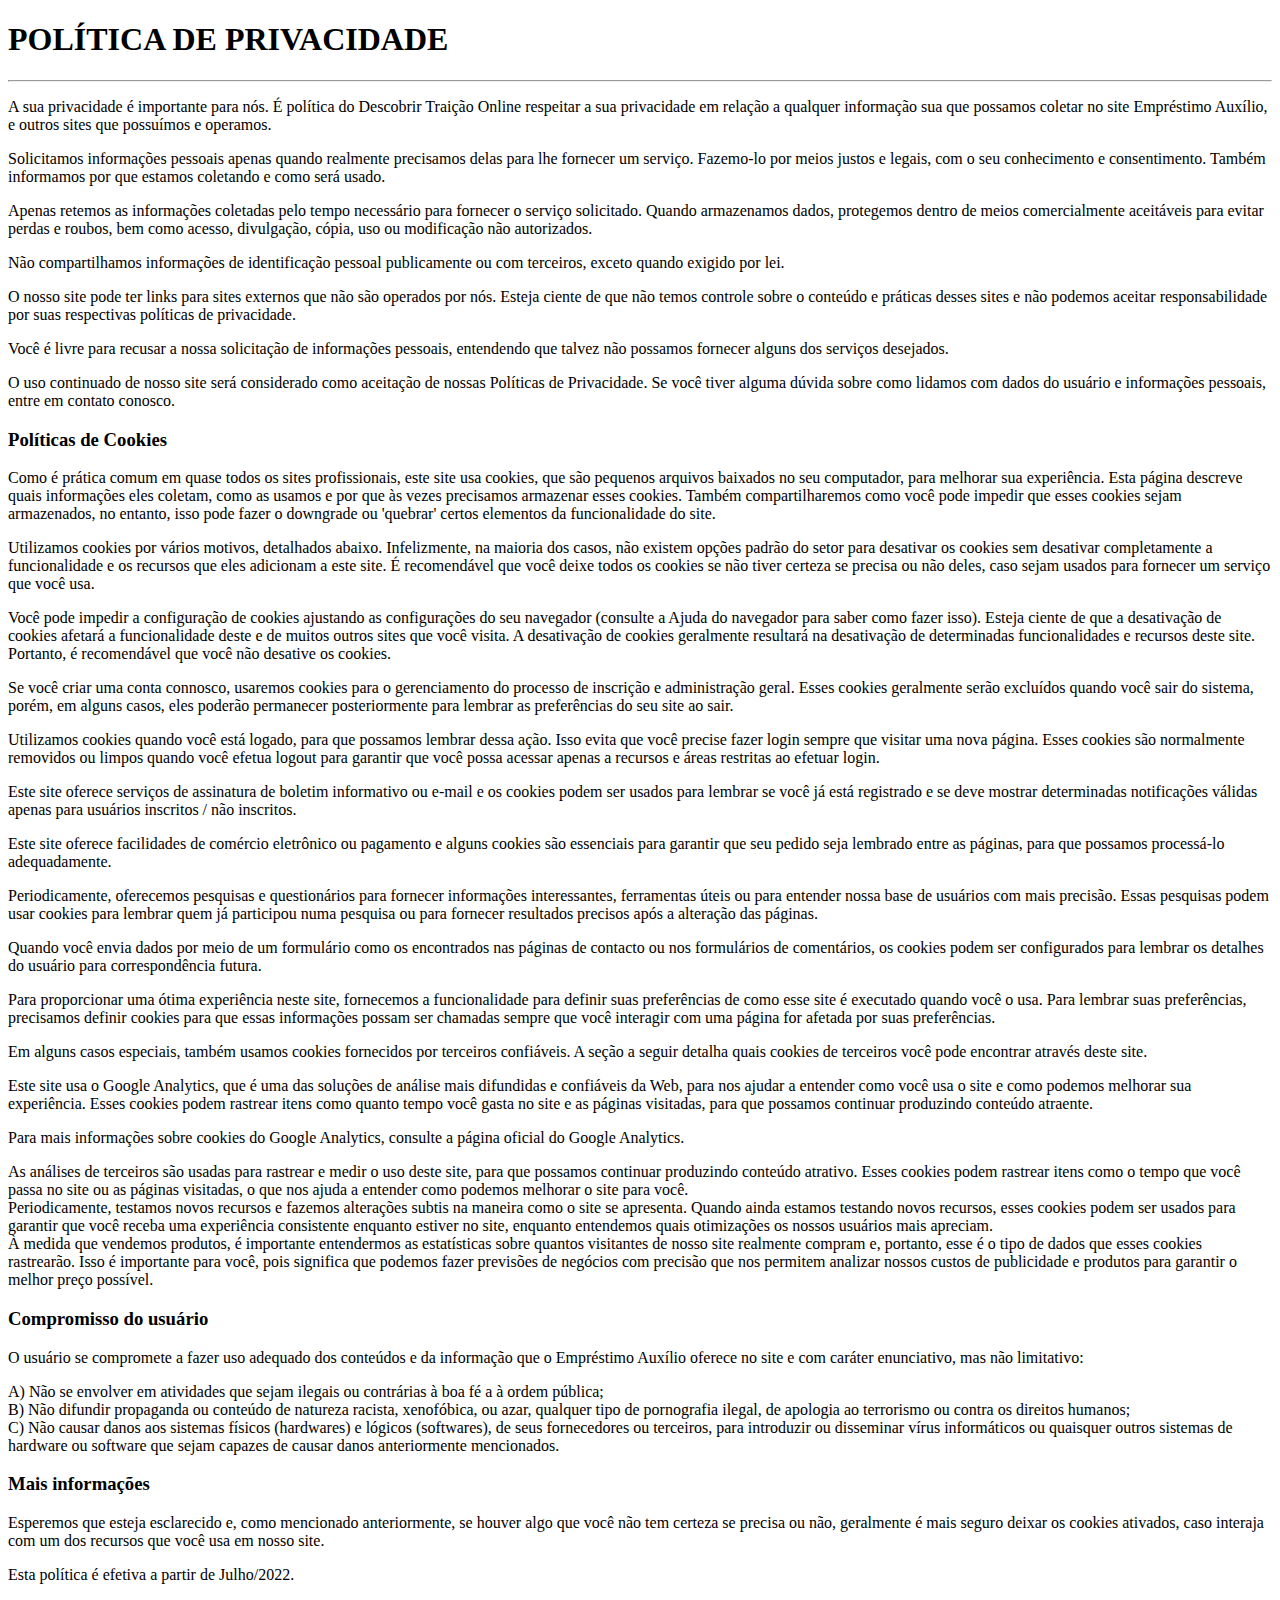
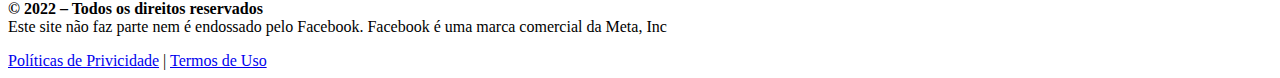
==== privacidade.html @ 327ca9e7 "Add files via upload" ====
<!DOCTYPE html>
<html lang="pt-br">
<head>
    <meta charset="UTF-8">
    <meta http-equiv="X-UA-Compatible" content="IE=edge">
    <meta name="viewport" content="width=device-width, initial-scale=1.0">

    <link rel="stylesheet" href="assets/sub.css">

    <title>Políticas de Privacidade</title>
</head>
<body>
    <main>
        <div>
            <h1>POLÍTICA DE PRIVACIDADE</h1>
            <hr>
            <p>A sua privacidade é importante para nós. É política do Descobrir Traição Online respeitar a sua privacidade em relação a qualquer informação sua que possamos coletar no site Empréstimo Auxílio, e outros sites que possuímos e operamos.</p>
            <p>Solicitamos informações pessoais apenas quando realmente precisamos delas para lhe fornecer um serviço. Fazemo-lo por meios justos e legais, com o seu conhecimento e consentimento. Também informamos por que estamos coletando e como será usado.</p>
            <p>Apenas retemos as informações coletadas pelo tempo necessário para fornecer o serviço solicitado. Quando armazenamos dados, protegemos dentro de meios comercialmente aceitáveis para evitar perdas e roubos, bem como acesso, divulgação, cópia, uso ou modificação não autorizados.</p>
            <p>Não compartilhamos informações de identificação pessoal publicamente ou com terceiros, exceto quando exigido por lei.</p>
            <p>O nosso site pode ter links para sites externos que não são operados por nós. Esteja ciente de que não temos controle sobre o conteúdo e práticas desses sites e não podemos aceitar responsabilidade por suas respectivas políticas de privacidade.</p>
            <p>Você é livre para recusar a nossa solicitação de informações pessoais, entendendo que talvez não possamos fornecer alguns dos serviços desejados.</p>
            <p>O uso continuado de nosso site será considerado como aceitação de nossas Políticas de Privacidade. Se você tiver alguma dúvida sobre como lidamos com dados do usuário e informações pessoais, entre em contato conosco.</p>
            <h3>Políticas de Cookies</h3>
            <p>Como é prática comum em quase todos os sites profissionais, este site usa cookies, que são pequenos arquivos baixados no seu computador, para melhorar sua experiência. Esta página descreve quais informações eles coletam, como as usamos e por que às vezes precisamos armazenar esses cookies. Também compartilharemos como você pode impedir que esses cookies sejam armazenados, no entanto, isso pode fazer o downgrade ou 'quebrar' certos elementos da funcionalidade do site.</p>
            <p>Utilizamos cookies por vários motivos, detalhados abaixo. Infelizmente, na maioria dos casos, não existem opções padrão do setor para desativar os cookies sem desativar completamente a funcionalidade e os recursos que eles adicionam a este site. É recomendável que você deixe todos os cookies se não tiver certeza se precisa ou não deles, caso sejam usados para fornecer um serviço que você usa.</p>
            <p>Você pode impedir a configuração de cookies ajustando as configurações do seu navegador (consulte a Ajuda do navegador para saber como fazer isso). Esteja ciente de que a desativação de cookies afetará a funcionalidade deste e de muitos outros sites que você visita. A desativação de cookies geralmente resultará na desativação de determinadas funcionalidades e recursos deste site. Portanto, é recomendável que você não desative os cookies.</p>
            <p>Se você criar uma conta connosco, usaremos cookies para o gerenciamento do processo de inscrição e administração geral. Esses cookies geralmente serão excluídos quando você sair do sistema, porém, em alguns casos, eles poderão permanecer posteriormente para lembrar as preferências do seu site ao sair.</p>
            <p>Utilizamos cookies quando você está logado, para que possamos lembrar dessa ação. Isso evita que você precise fazer login sempre que visitar uma nova página. Esses cookies são normalmente removidos ou limpos quando você efetua logout para garantir que você possa acessar apenas a recursos e áreas restritas ao efetuar login.</p>
            <p>Este site oferece serviços de assinatura de boletim informativo ou e-mail e os cookies podem ser usados ​​para lembrar se você já está registrado e se deve mostrar determinadas notificações válidas apenas para usuários inscritos / não inscritos.</p>
            <p>Este site oferece facilidades de comércio eletrônico ou pagamento e alguns cookies são essenciais para garantir que seu pedido seja lembrado entre as páginas, para que possamos processá-lo adequadamente.</p>
            <p>Periodicamente, oferecemos pesquisas e questionários para fornecer informações interessantes, ferramentas úteis ou para entender nossa base de usuários com mais precisão. Essas pesquisas podem usar cookies para lembrar quem já participou numa pesquisa ou para fornecer resultados precisos após a alteração das páginas.</p>
            <p>Quando você envia dados por meio de um formulário como os encontrados nas páginas de contacto ou nos formulários de comentários, os cookies podem ser configurados para lembrar os detalhes do usuário para correspondência futura.</p>
            <p>Para proporcionar uma ótima experiência neste site, fornecemos a funcionalidade para definir suas preferências de como esse site é executado quando você o usa. Para lembrar suas preferências, precisamos definir cookies para que essas informações possam ser chamadas sempre que você interagir com uma página for afetada por suas preferências.</p>
            <p>Em alguns casos especiais, também usamos cookies fornecidos por terceiros confiáveis. A seção a seguir detalha quais cookies de terceiros você pode encontrar através deste site.</p>
            <li>Este site usa o Google Analytics, que é uma das soluções de análise mais difundidas e confiáveis ​​da Web, para nos ajudar a entender como você usa o site e como podemos melhorar sua experiência. Esses cookies podem rastrear itens como quanto tempo você gasta no site e as páginas visitadas, para que possamos continuar produzindo conteúdo atraente.</li>
            <p>Para mais informações sobre cookies do Google Analytics, consulte a página oficial do Google Analytics.</p>
            <li>As análises de terceiros são usadas para rastrear e medir o uso deste site, para que possamos continuar produzindo conteúdo atrativo. Esses cookies podem rastrear itens como o tempo que você passa no site ou as páginas visitadas, o que nos ajuda a entender como podemos melhorar o site para você.</li>
            <li>Periodicamente, testamos novos recursos e fazemos alterações subtis na maneira como o site se apresenta. Quando ainda estamos testando novos recursos, esses cookies podem ser usados ​​para garantir que você receba uma experiência consistente enquanto estiver no site, enquanto entendemos quais otimizações os nossos usuários mais apreciam.</li>
            <li>À medida que vendemos produtos, é importante entendermos as estatísticas sobre quantos visitantes de nosso site realmente compram e, portanto, esse é o tipo de dados que esses cookies rastrearão. Isso é importante para você, pois significa que podemos fazer previsões de negócios com precisão que nos permitem analizar nossos custos de publicidade e produtos para garantir o melhor preço possível.</li>
            <h3>Compromisso do usuário</h3>
            <p>O usuário se compromete a fazer uso adequado dos conteúdos e da informação que o Empréstimo Auxílio oferece no site e com caráter enunciativo, mas não limitativo:</p>
            <li>A) Não se envolver em atividades que sejam ilegais ou contrárias à boa fé a à ordem pública;</li>
            <li>B) Não difundir propaganda ou conteúdo de natureza racista, xenofóbica, ou azar, qualquer tipo de pornografia ilegal, de apologia ao terrorismo ou contra os direitos humanos;</li>
            <li>C) Não causar danos aos sistemas físicos (hardwares) e lógicos (softwares), de seus fornecedores ou terceiros, para introduzir ou disseminar vírus informáticos ou quaisquer outros sistemas de hardware ou software que sejam capazes de causar danos anteriormente mencionados.</li>
            <h3>Mais informações</h3>
            <p>Esperemos que esteja esclarecido e, como mencionado anteriormente, se houver algo que você não tem certeza se precisa ou não, geralmente é mais seguro deixar os cookies ativados, caso interaja com um dos recursos que você usa em nosso site.</p>
            <p>Esta política é efetiva a partir de Julho/2022.</p>
        </div>
    </main>

    <footer>
        <div>
            <p><b>© 2022 – Todos os direitos reservados</b><br>Este site não faz parte nem é endossado pelo Facebook. Facebook é uma marca comercial da Meta, Inc</p>
            <nav>
                <a href="privacidade.html">Políticas de Privicidade</a>
                |
                <a href="termos.html">Termos de Uso</a>
            </nav>
        </div>
    </footer>
</body>
</html>
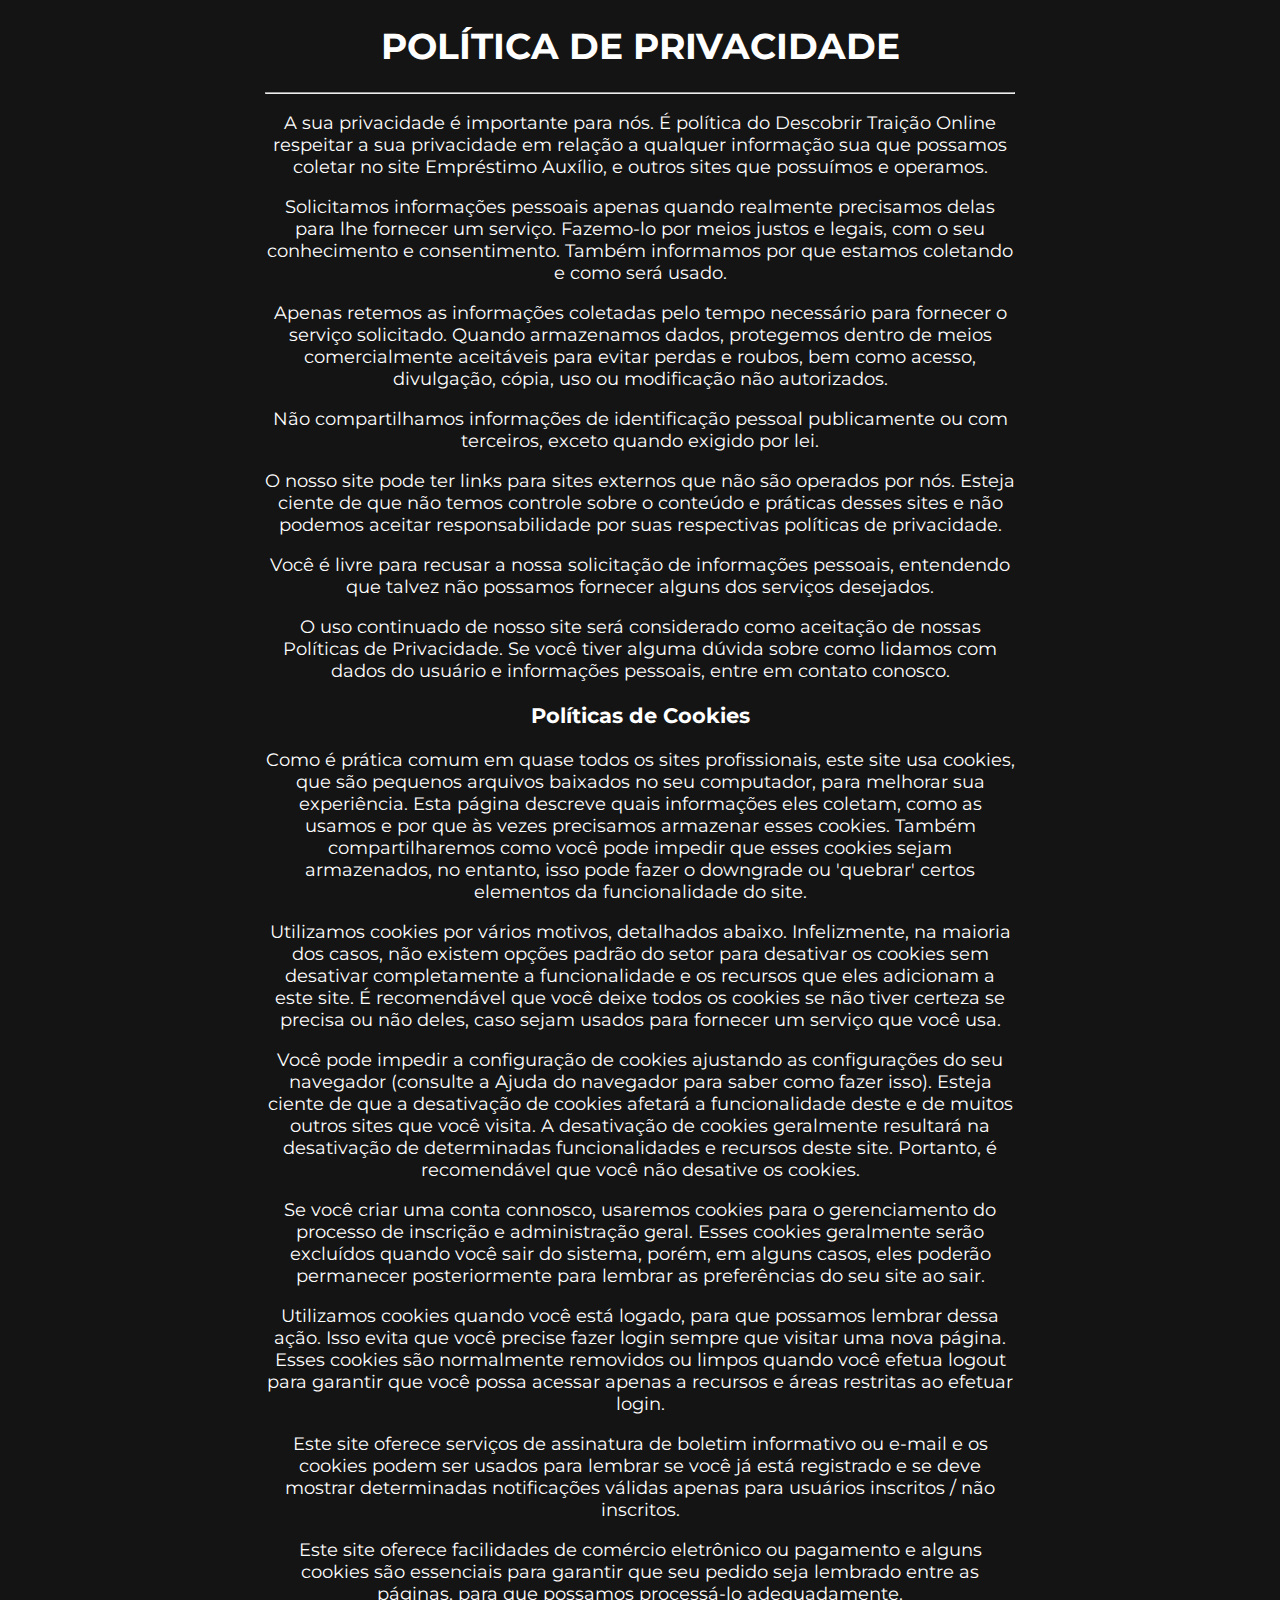
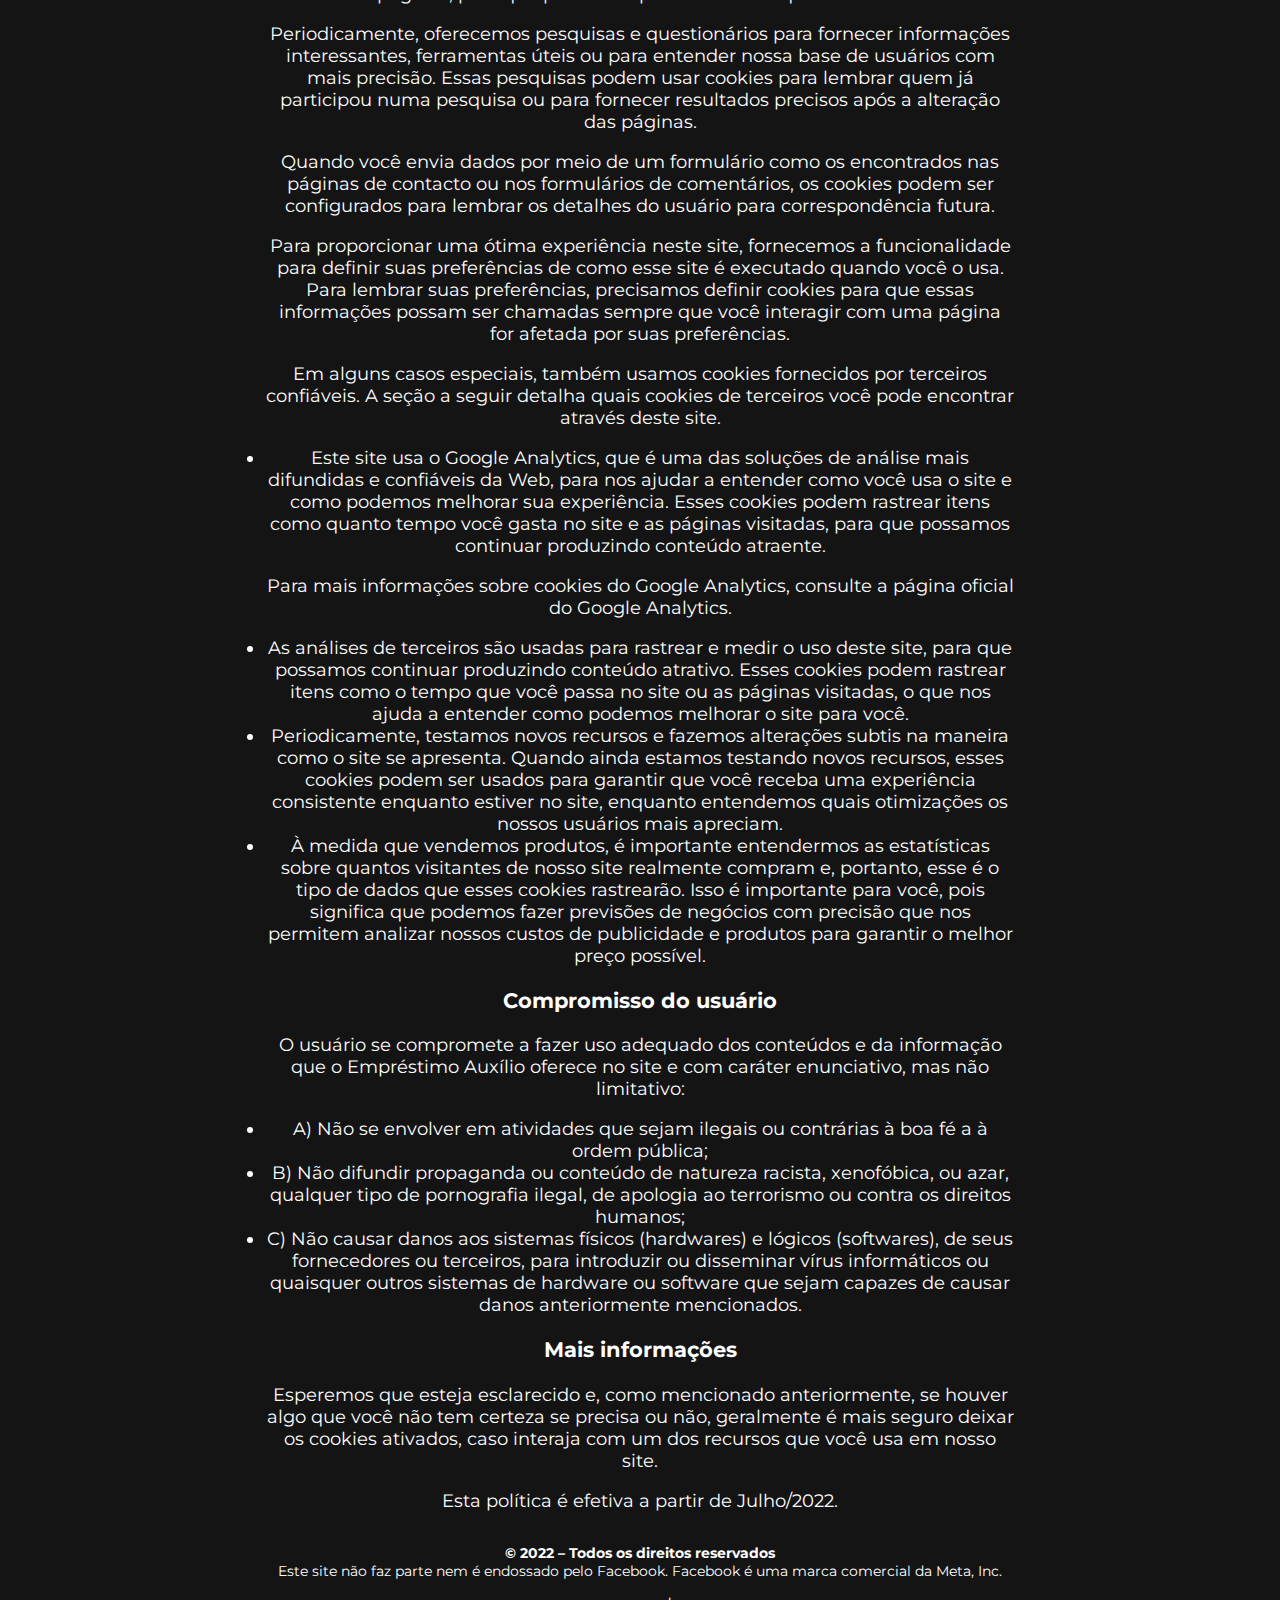
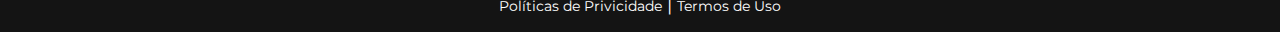
==== commit 8f23834e: "Update privacidade.html" ====
--- a/privacidade.html
+++ b/privacidade.html
@@ -51,7 +51,7 @@
 
     <footer>
         <div>
-            <p><b>© 2022 – Todos os direitos reservados</b><br>Este site não faz parte nem é endossado pelo Facebook. Facebook é uma marca comercial da Meta, Inc</p>
+            <p><b>© 2022 – Todos os direitos reservados</b><br>Este site não faz parte nem é endossado pelo Facebook. Facebook é uma marca comercial da Meta, Inc.</p>
             <nav>
                 <a href="privacidade.html">Políticas de Privicidade</a>
                 |
@@ -60,4 +60,4 @@
         </div>
     </footer>
 </body>
-</html>+</html>
--- a/assets/sub.css
+++ b/assets/sub.css
@@ -0,0 +1,86 @@
+@charset "UTF-8";
+
+@import url('https://fonts.googleapis.com/css2?family=Montserrat:wght@400;700&family=PT+Serif:wght@400;700&display=swap');
+
+html, body {
+    height: 100%;
+}
+
+body {
+    display: flex;
+    flex-direction: column;
+    margin: 0;
+    font-size: 18px;
+    font-family: 'Montserrat', sans-serif;
+    text-align: center;
+    color: #FFFFFF;
+    background-color: #141414;
+    background-repeat: no-repeat;
+    background-position: center;
+    background-size: cover;
+}
+
+header > div, main > div, footer > div {
+    max-width: 750px;
+    padding: 0 16px;
+    margin: auto;
+}
+
+header h1 {
+    margin-top: 1em;
+    margin-bottom: 0;
+    font-family: 'PT Serif', serif;
+}
+
+header span {
+    text-shadow: 0px 5px 10px #E22B2B;
+}
+
+header p {
+    margin-top: 0;
+    font-size: 24px;
+    font-family: 'PT Serif', serif;
+}
+
+main {
+    flex: 1 0 auto;
+}
+
+main a {
+    width: 100%;
+    padding: 10px 0;
+    border-radius: 15px;
+    font-size: 22px;
+    font-weight: 700;
+    box-shadow: 0px 5px 10px rgb(60, 18, 99);
+    display: block;
+    text-decoration: none;
+    color: white;
+    background-color: blueviolet;
+}
+
+footer {
+    padding-bottom: 16px;
+    flex-shrink: 0;
+}
+
+footer p {
+    font-size: 14px;
+}
+
+footer a {
+    font-size: 14px;
+    color: #FFFFFF;
+    text-decoration: none;
+}
+
+footer a:hover {
+    cursor: pointer;
+    text-decoration: underline;
+}
+
+@media (max-width: 750px) {
+    body {
+        background-position: left;
+    }
+}